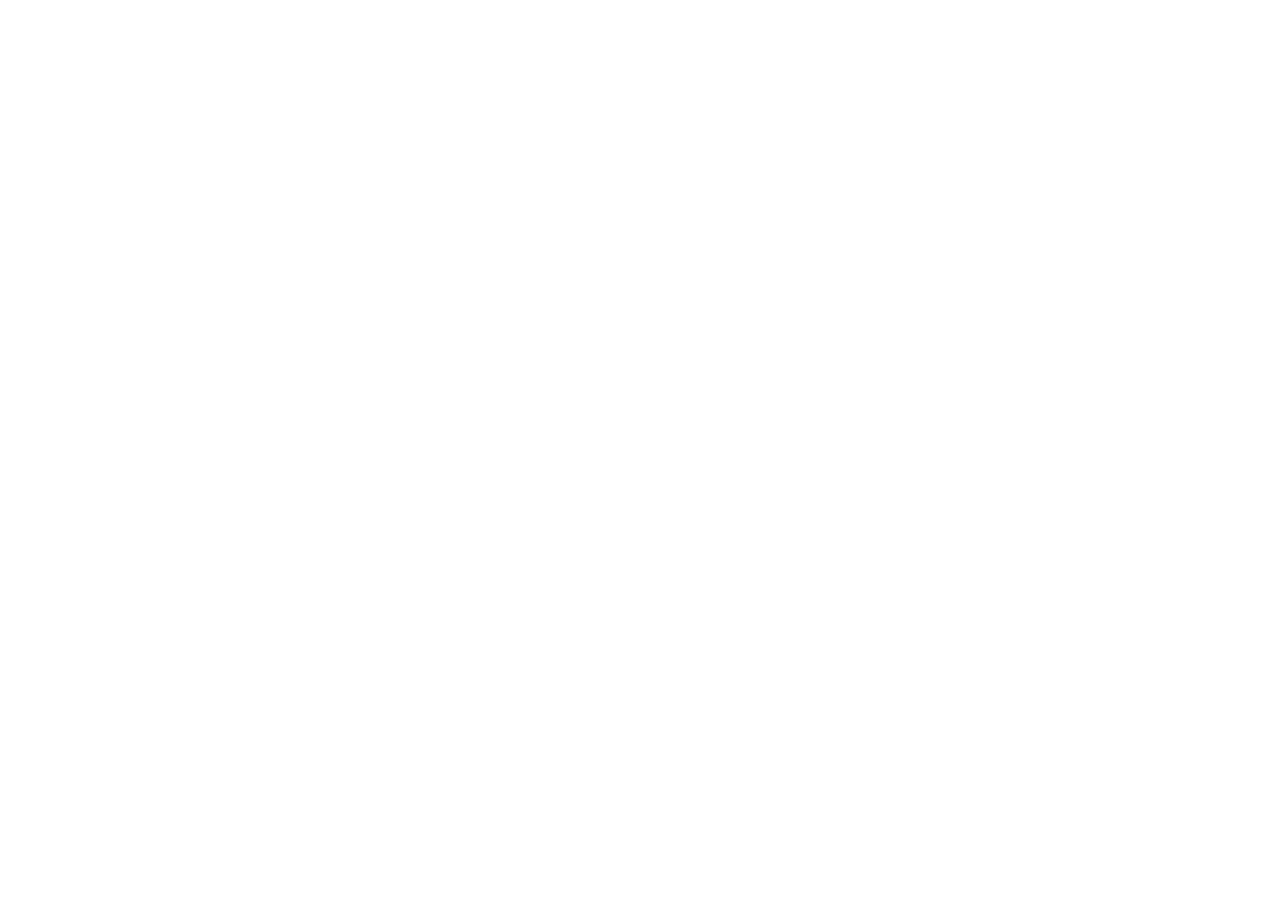
==== contact.html @ cd1e90f3 "styles added and structure changed to project-details.html" ====
<!DOCTYPE html>
<html lang="en">
<head>
    <meta charset="UTF-8">
    <meta name="viewport" content="width=device-width, initial-scale=1.0">
    <link rel="stylesheet" href="styles/normalize.css">
    <link rel="stylesheet" href="styles/style.css">
    <title>Genesis</title>
</head>
<body>

    <header></header>

    <main></main>

    <footer></footer>
    
</body>
</html>
---- styles/style.css ----
body {
  width: 100%;
  margin: auto;
  font-family: "Mulish", serif;
}

main {
  padding: 10%;
  display: flex;
  flex-direction: column;
  justify-content: center;
  align-items: center;
  align-content: center;
}

.gallery-section {
  display: grid;
  grid-template-columns: 1fr 1fr 1fr;
  grid-template-rows: repeat(33, 1fr);
  grid-auto-rows: auto;
  width: 100%;
  max-height: 2000px;
  grid-gap: 20px;
}

.gallery-section__element {
  width: 100%;
  height: 100%;
  background-color: aqua;
}

img {
  width: 100%;
  height: 100%;
  -o-object-fit: cover;
     object-fit: cover;
}

.one {
  grid-column: 1/2;
  grid-row: 1/8;
}

.two {
  grid-column: 2/3;
  grid-row: 1/7;
}

.three {
  grid-column: 3/4;
  grid-row: 1/11;
}

.four {
  grid-column: 1/2;
  grid-row: 8/16;
}

.five {
  grid-column: 2/3;
  grid-row: 7/14;
}

.six {
  grid-column: 3/4;
  grid-row: 11/18;
}

.seven {
  grid-column: 1/2;
  grid-row: 16/23;
}

.eight {
  grid-column: 2/3;
  grid-row: 14/22;
}

.nine {
  grid-column: 3/4;
  grid-row: 18/26;
}

.ten {
  grid-column: 1/2;
  grid-row: 23/33;
}

.eleven {
  grid-column: 2/3;
  grid-row: 22/33;
}

.twelve {
  grid-column: 3/4;
  grid-row: 26/33;
}

h4 {
  font-size: 22px;
  font-weight: bold;
}

h5 {
  font-size: 18px;
  font-weight: bold;
}

h6 {
  font-size: 16px;
  font-weight: 300;
}

p {
  font-size: 16px;
  font-weight: 300;
  color: rgb(79, 79, 79);
  line-height: 1.5;
}

.service-section {
  width: 100%;
  display: flex;
  flex-direction: row;
  flex-wrap: nowrap;
  justify-content: space-between;
  align-items: center;
  padding-top: 10%;
  padding-bottom: 10%;
  border-bottom: 1px solid #8c8c8c;
}
.service-section__title {
  max-width: 50%;
  font-size: 28px;
}
.service-section__ul {
  display: flex;
  flex-direction: column;
}
.service-section__li {
  list-style: none;
  font-size: 18 px;
  padding-bottom: 15px;
  color: #8c8c8c;
}

.awards-section {
  display: flex;
  flex-direction: column;
  width: 100%;
}
.awards-section__awards {
  display: grid;
  grid-template-columns: 1fr 3fr;
  grid-auto-rows: auto;
  width: 100%;
  padding-top: 2%;
  padding-bottom: 5%;
  border-bottom: 1px solid #8c8c8c;
}
.awards-section__award {
  display: flex;
  flex-direction: row;
  justify-content: space-between;
  gap: 20%;
}
.awards-section__example {
  max-width: 20%;
}
.hello-section {
  display: flex;
  flex-direction: row;
  justify-content: space-between;
  align-content: space-between;
  padding-bottom: 7%;
  width: 100%;
}
.hello-section__container {
  max-width: 60%;
  flex-direction: column;
}
.hello-section__title {
  font-size: 40px;
  line-height: 1.5;
}
.hello-section__progress {
  align-self: flex-end;
}

.purple, .shooting-stars {
  color: #4A4FF2;
}

header {
  margin: auto;
  padding: 5% 10% 2% 10%;
  display: flex;
  flex-direction: row;
  justify-content: space-between;
  align-items: baseline;
}
header__logo {
  max-width: 150px;
  height: auto;
  -o-object-fit: contain;
     object-fit: contain;
}

a .nav__list {
  display: flex;
  flex-direction: row;
  gap: 20px;
}
a .nav__item {
  list-style: none;
}

footer {
  margin: auto;
  padding: 5% 10%;
  display: flex;
  flex-direction: row;
  justify-content: space-between;
  align-items: baseline;
}

.footer-nav {
  display: flex;
  flex-direction: row;
  gap: 50px;
}
.footer-nav__list {
  display: flex;
  flex-direction: row;
  gap: 20px;
}
.footer-nav__item {
  list-style: none;
}
.footer-nav__logo {
  max-width: 150px;
  height: auto;
  -o-object-fit: contain;
     object-fit: contain;
}
.footer-nav__icons {
  display: flex;
  flex-direction: row;
  gap: 20px;
}
.footer-nav__icon {
  -o-object-fit: contain;
     object-fit: contain;
  max-width: 20px;
}

.project {
  width: 100%;
  display: flex;
  flex-wrap: wrap;
  flex-direction: row;
  justify-content: space-between;
  padding-bottom: 5%;
}
.project__intro {
  max-width: 700px;
  padding-right: 5%;
  padding-bottom: 5%;
}
.project__intro__title {
  max-width: 70%;
  font-size: 40px;
  line-height: 1.5;
}
.project__intro__text {
  line-height: 1.5;
  display: flex;
  flex-direction: column;
  gap: 20px;
}
.project__list__container {
  display: flex;
  flex-direction: column;
  min-width: 40%;
  padding-bottom: 5%;
}
.project__list__item {
  display: flex;
  flex-direction: row;
  padding-bottom: 7px;
  border-bottom: solid 1px #a0a0a0;
  min-width: 350px;
  justify-content: space-between;
}
.project__list__item__first {
  color: #808080;
}
.project__list__item__second {
  font-weight: 500;
  padding-left: 50px;
}

.images-section__big-image {
  max-width: 100%;
  max-height: 100%;
}
.images-section__text {
  padding-bottom: 5%;
  padding-top: 3%;
}
.images-section__images {
  display: flex;
  flex-direction: row;
  justify-content: space-between;
  gap: 5%;
}
.images-section__small-image {
  width: 30%;
}/*# sourceMappingURL=style.css.map */
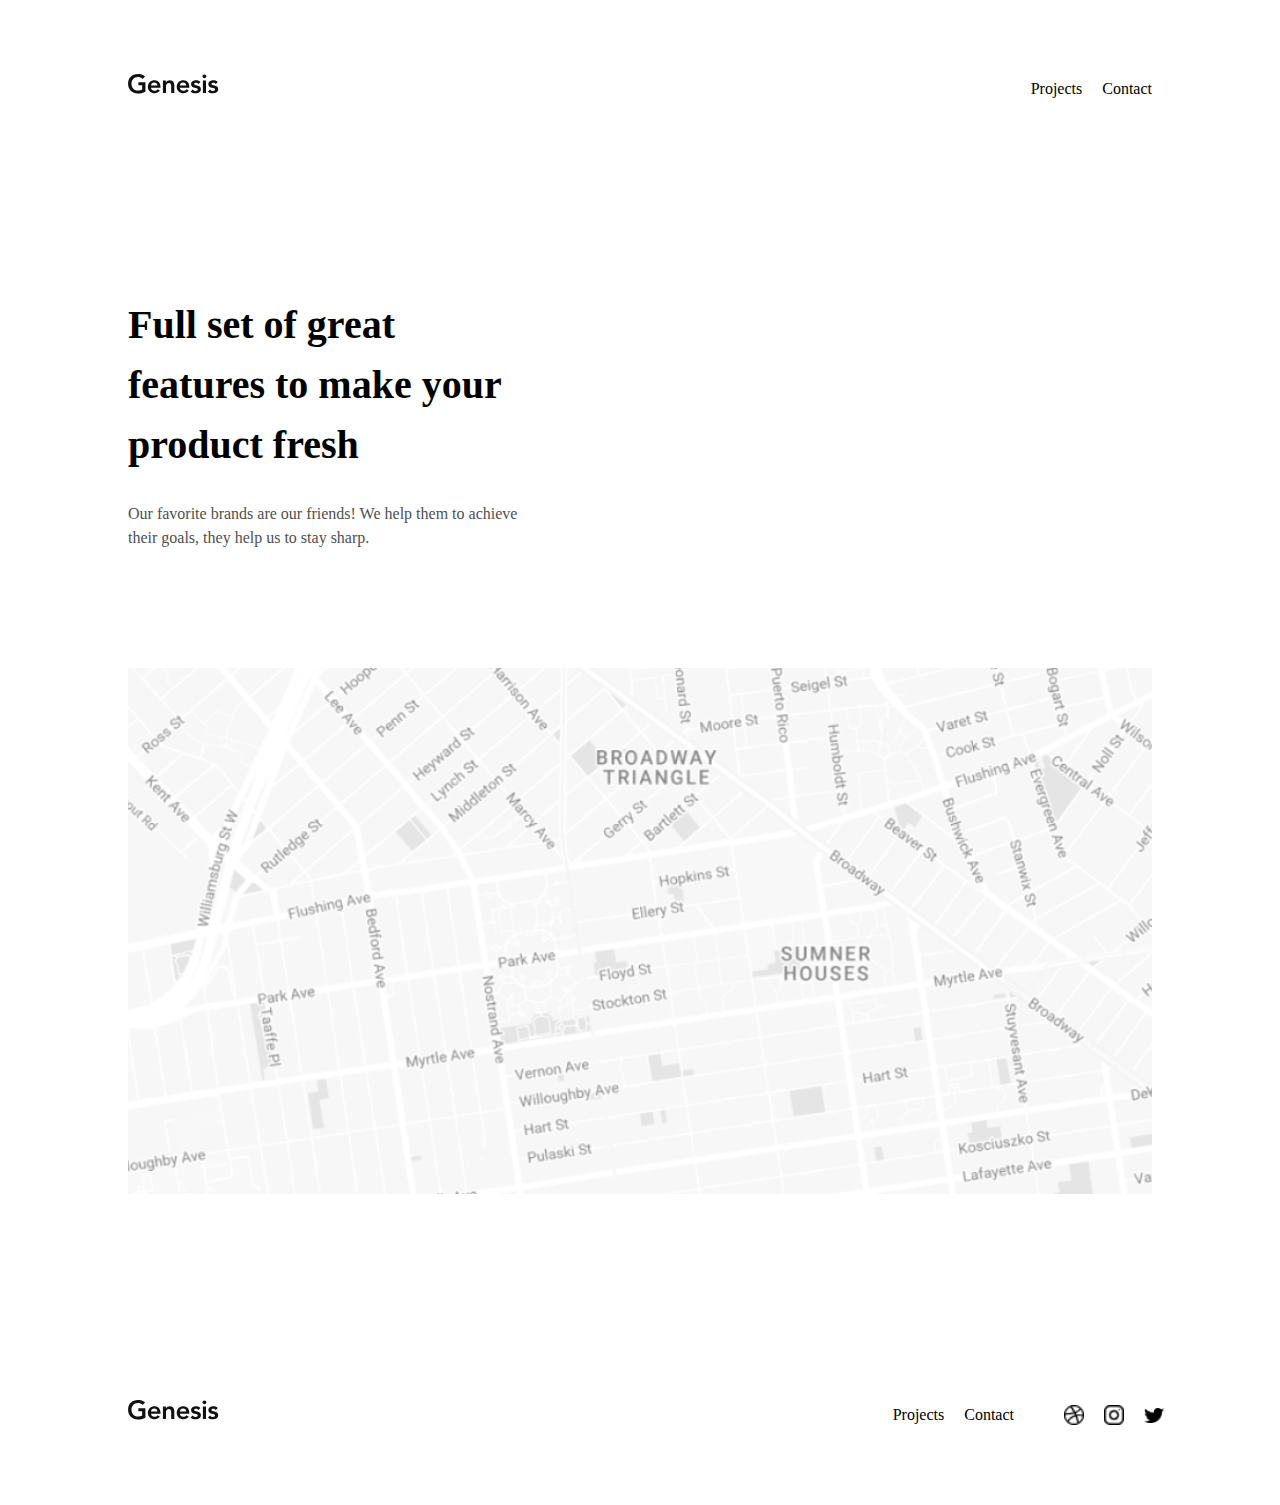
==== commit 90c812b1: "contact.html created. Links and css added to nav in header and footer" ====
--- a/contact.html
+++ b/contact.html
@@ -5,15 +5,53 @@
     <meta name="viewport" content="width=device-width, initial-scale=1.0">
     <link rel="stylesheet" href="styles/normalize.css">
     <link rel="stylesheet" href="styles/style.css">
-    <title>Genesis</title>
+    <title>Genesis Contact</title>
 </head>
 <body>
 
-    <header></header>
+    <header>
+        <div class="header__logo"><img src="images/genesis-logo.svg" alt=""></div>
+        <div class="nav">
+            <ul class="nav__list">
+               <li class="nav__item"><a href="project-details.html">Projects</a></li>
+                <li class="nav__item"><a href="contact.html">Contact</a></li> 
+            </ul>
+        </div>
+    </header>
 
-    <main></main>
+    <main>
 
-    <footer></footer>
+        <div class="contact">
+            <div class="contact__intro">
+                <h1 class="contact__intro__title">Full set of great features to make your product fresh</h1>
+                <p class="contact__intro__text">Our favorite brands are our friends! We help them to achieve their goals, they help us to stay sharp.</p>
+            </div>
+
+            <div class="contact__form">
+                  <form action=""></form>
+            </div>
+        </div>
+        
+        <div class="map">
+            <img src="images/Map.png" alt="">
+        </div>
+
+    </main>
+
+    <footer>
+        <div class="footer__logo"><img src="images/genesis-logo.svg" alt=""></div>
+        <div class="footer-nav">
+            <ul class="footer-nav__list">
+                <li class="nav__item"><a href="project-details.html">Projects</a></li>
+                <li class="nav__item"><a href="contact.html">Contact</a></li>
+            </ul>
+            <div class="footer-nav__icons">
+                <img class="footer-nav__icon" src="images/icon-webb.png" alt="">
+                <img class="footer-nav__icon" src="images/icon-instagram.png" alt="">
+                <img class="footer-nav__icon" src="images/icon-twitter.png" alt="">
+            </div>
+        </div>
+    </footer>
     
 </body>
 </html>--- a/styles/style.css
+++ b/styles/style.css
@@ -13,6 +13,81 @@
   align-content: center;
 }
 
+.hello-section {
+  display: flex;
+  flex-direction: row;
+  justify-content: space-between;
+  align-content: space-between;
+  padding-bottom: 7%;
+  width: 100%;
+}
+.hello-section__container {
+  max-width: 60%;
+  flex-direction: column;
+}
+.hello-section__title {
+  font-size: 40px;
+  line-height: 1.5;
+}
+.hello-section__progress {
+  align-self: flex-end;
+  border-top: solid 1px;
+  font-style: italic;
+}
+
+.purple, .shooting-stars {
+  color: #4A4FF2;
+}
+
+.service-section {
+  width: 100%;
+  display: flex;
+  flex-direction: row;
+  flex-wrap: nowrap;
+  justify-content: space-between;
+  align-items: center;
+  padding-top: 10%;
+  padding-bottom: 10%;
+  border-bottom: 1px solid #8c8c8c;
+}
+.service-section__title {
+  max-width: 50%;
+  font-size: 28px;
+}
+.service-section__ul {
+  display: flex;
+  flex-direction: column;
+}
+.service-section__li {
+  list-style: none;
+  font-size: 18 px;
+  padding-bottom: 15px;
+  color: #8c8c8c;
+}
+
+.awards-section {
+  display: flex;
+  flex-direction: column;
+  width: 100%;
+}
+.awards-section__awards {
+  display: grid;
+  grid-template-columns: 1fr 3fr;
+  grid-auto-rows: auto;
+  width: 100%;
+  padding-top: 2%;
+  padding-bottom: 5%;
+  border-bottom: 1px solid #8c8c8c;
+}
+.awards-section__award {
+  display: flex;
+  flex-direction: row;
+  justify-content: space-between;
+  gap: 20%;
+}
+.awards-section__example {
+  max-width: 20%;
+}
 .gallery-section {
   display: grid;
   grid-template-columns: 1fr 1fr 1fr;
@@ -22,7 +97,6 @@
   max-height: 2000px;
   grid-gap: 20px;
 }
-
 .gallery-section__element {
   width: 100%;
   height: 100%;
@@ -118,76 +192,14 @@
   line-height: 1.5;
 }
 
-.service-section {
-  width: 100%;
-  display: flex;
-  flex-direction: row;
-  flex-wrap: nowrap;
-  justify-content: space-between;
-  align-items: center;
-  padding-top: 10%;
-  padding-bottom: 10%;
-  border-bottom: 1px solid #8c8c8c;
-}
-.service-section__title {
-  max-width: 50%;
-  font-size: 28px;
-}
-.service-section__ul {
-  display: flex;
-  flex-direction: column;
-}
-.service-section__li {
-  list-style: none;
-  font-size: 18 px;
-  padding-bottom: 15px;
-  color: #8c8c8c;
-}
-
-.awards-section {
-  display: flex;
-  flex-direction: column;
-  width: 100%;
-}
-.awards-section__awards {
-  display: grid;
-  grid-template-columns: 1fr 3fr;
-  grid-auto-rows: auto;
-  width: 100%;
-  padding-top: 2%;
-  padding-bottom: 5%;
-  border-bottom: 1px solid #8c8c8c;
-}
-.awards-section__award {
-  display: flex;
-  flex-direction: row;
-  justify-content: space-between;
-  gap: 20%;
-}
-.awards-section__example {
-  max-width: 20%;
-}
-.hello-section {
-  display: flex;
-  flex-direction: row;
-  justify-content: space-between;
-  align-content: space-between;
-  padding-bottom: 7%;
-  width: 100%;
-}
-.hello-section__container {
-  max-width: 60%;
-  flex-direction: column;
-}
-.hello-section__title {
-  font-size: 40px;
-  line-height: 1.5;
-}
-.hello-section__progress {
-  align-self: flex-end;
-}
-
-.purple, .shooting-stars {
+a {
+  text-decoration: none;
+  color: black;
+  font-weight: 500;
+  transition: 0.5s;
+}
+
+a:hover {
   color: #4A4FF2;
 }
 
@@ -206,13 +218,14 @@
      object-fit: contain;
 }
 
-a .nav__list {
-  display: flex;
-  flex-direction: row;
-  gap: 20px;
-}
-a .nav__item {
+.nav__list {
+  display: flex;
+  flex-direction: row;
+  gap: 20px;
+}
+.nav__item {
   list-style: none;
+  text-decoration: none;
 }
 
 footer {
@@ -316,4 +329,39 @@
 }
 .images-section__small-image {
   width: 30%;
+}
+
+.contact {
+  width: 100%;
+  display: flex;
+  flex-wrap: wrap;
+  flex-direction: row;
+  justify-content: space-between;
+  padding-bottom: 5%;
+}
+.contact__intro {
+  max-width: 400px;
+  padding-right: 5%;
+  padding-bottom: 5%;
+}
+.contact__intro__title {
+  max-width: 100%;
+  font-size: 40px;
+  line-height: 1.5;
+}
+.contact__intro__text {
+  line-height: 1.5;
+  display: flex;
+  flex-direction: column;
+  gap: 20px;
+}
+.contact__form {
+  display: flex;
+  flex-direction: column;
+  min-width: 40%;
+  padding-bottom: 5%;
+}
+
+.map {
+  width: 100%;
 }/*# sourceMappingURL=style.css.map */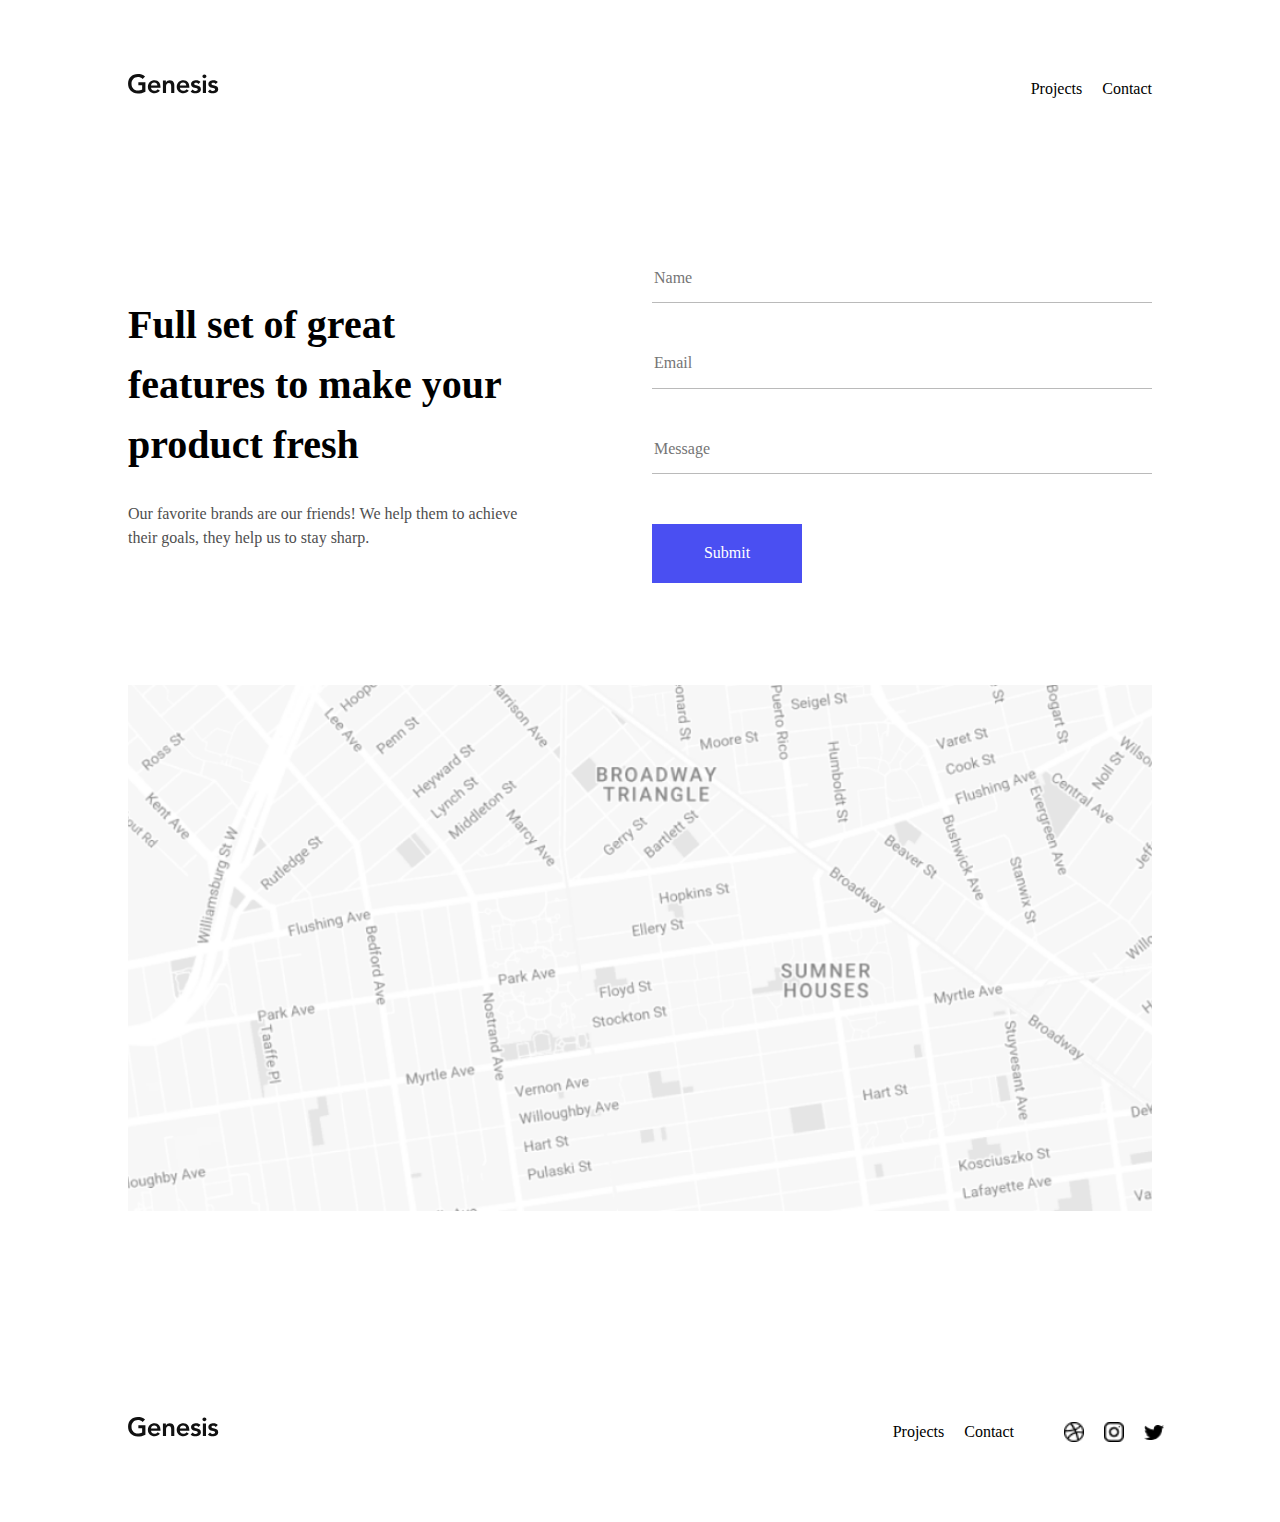
==== commit 57e537e3: "form in contact-html created and styled with css. Link added to logo" ====
--- a/contact.html
+++ b/contact.html
@@ -10,8 +10,7 @@
 <body>
 
     <header>
-        <div class="header__logo"><img src="images/genesis-logo.svg" alt=""></div>
-        <div class="nav">
+        <a href="index.html"><div class="header__logo"><img src="images/genesis-logo.svg" alt=""></div></a>        <div class="nav">
             <ul class="nav__list">
                <li class="nav__item"><a href="project-details.html">Projects</a></li>
                 <li class="nav__item"><a href="contact.html">Contact</a></li> 
@@ -27,8 +26,18 @@
                 <p class="contact__intro__text">Our favorite brands are our friends! We help them to achieve their goals, they help us to stay sharp.</p>
             </div>
 
-            <div class="contact__form">
-                  <form action=""></form>
+            <form class="contact__form" action="">
+            
+                    <label class="contact__form__label" for="name"></label>
+                    <input class="contact__form__input" type="text" id="name" name="name" placeholder="Name" required>
+            
+                    <label class="contact__form__label" for="email"></label>
+                    <input class="contact__form__input" type="email" id="email" name="email" placeholder="Email" required>
+            
+                    <label class="contact__form__label" for="message"></label>
+                    <input class="contact__form__input" type="text" id="message" name="message" placeholder="Message">
+            
+                    <button class="contact__form__button" type="submit">Submit</button>
             </div>
         </div>
         
@@ -39,7 +48,7 @@
     </main>
 
     <footer>
-        <div class="footer__logo"><img src="images/genesis-logo.svg" alt=""></div>
+        <a href="index.html"><div class="footer__logo"><img src="images/genesis-logo.svg" alt=""></div></a>        
         <div class="footer-nav">
             <ul class="footer-nav__list">
                 <li class="nav__item"><a href="project-details.html">Projects</a></li>
--- a/styles/style.css
+++ b/styles/style.css
@@ -294,7 +294,7 @@
 .project__list__container {
   display: flex;
   flex-direction: column;
-  min-width: 40%;
+  min-width: 500px;
   padding-bottom: 5%;
 }
 .project__list__item {
@@ -358,8 +358,33 @@
 .contact__form {
   display: flex;
   flex-direction: column;
-  min-width: 40%;
-  padding-bottom: 5%;
+  max-width: 100%;
+  min-width: 500px;
+  padding-bottom: 5%;
+}
+.contact__form__input {
+  border: none;
+  padding-bottom: 15px;
+  margin-bottom: 50px;
+  border-bottom: solid 1px #bababa;
+}
+.contact__form__input:focus {
+  outline: none;
+  border: none;
+  border-color: #ffffff;
+  border-bottom: solid 1px #bababa;
+  color: #4A4FF2;
+}
+.contact__form__button {
+  background-color: #4A4FF2;
+  color: #ffffff;
+  max-width: 150px;
+  padding: 20px;
+  border: none;
+  transition: 0.5s;
+}
+.contact__form__button:hover {
+  background-color: #0008f6;
 }
 
 .map {
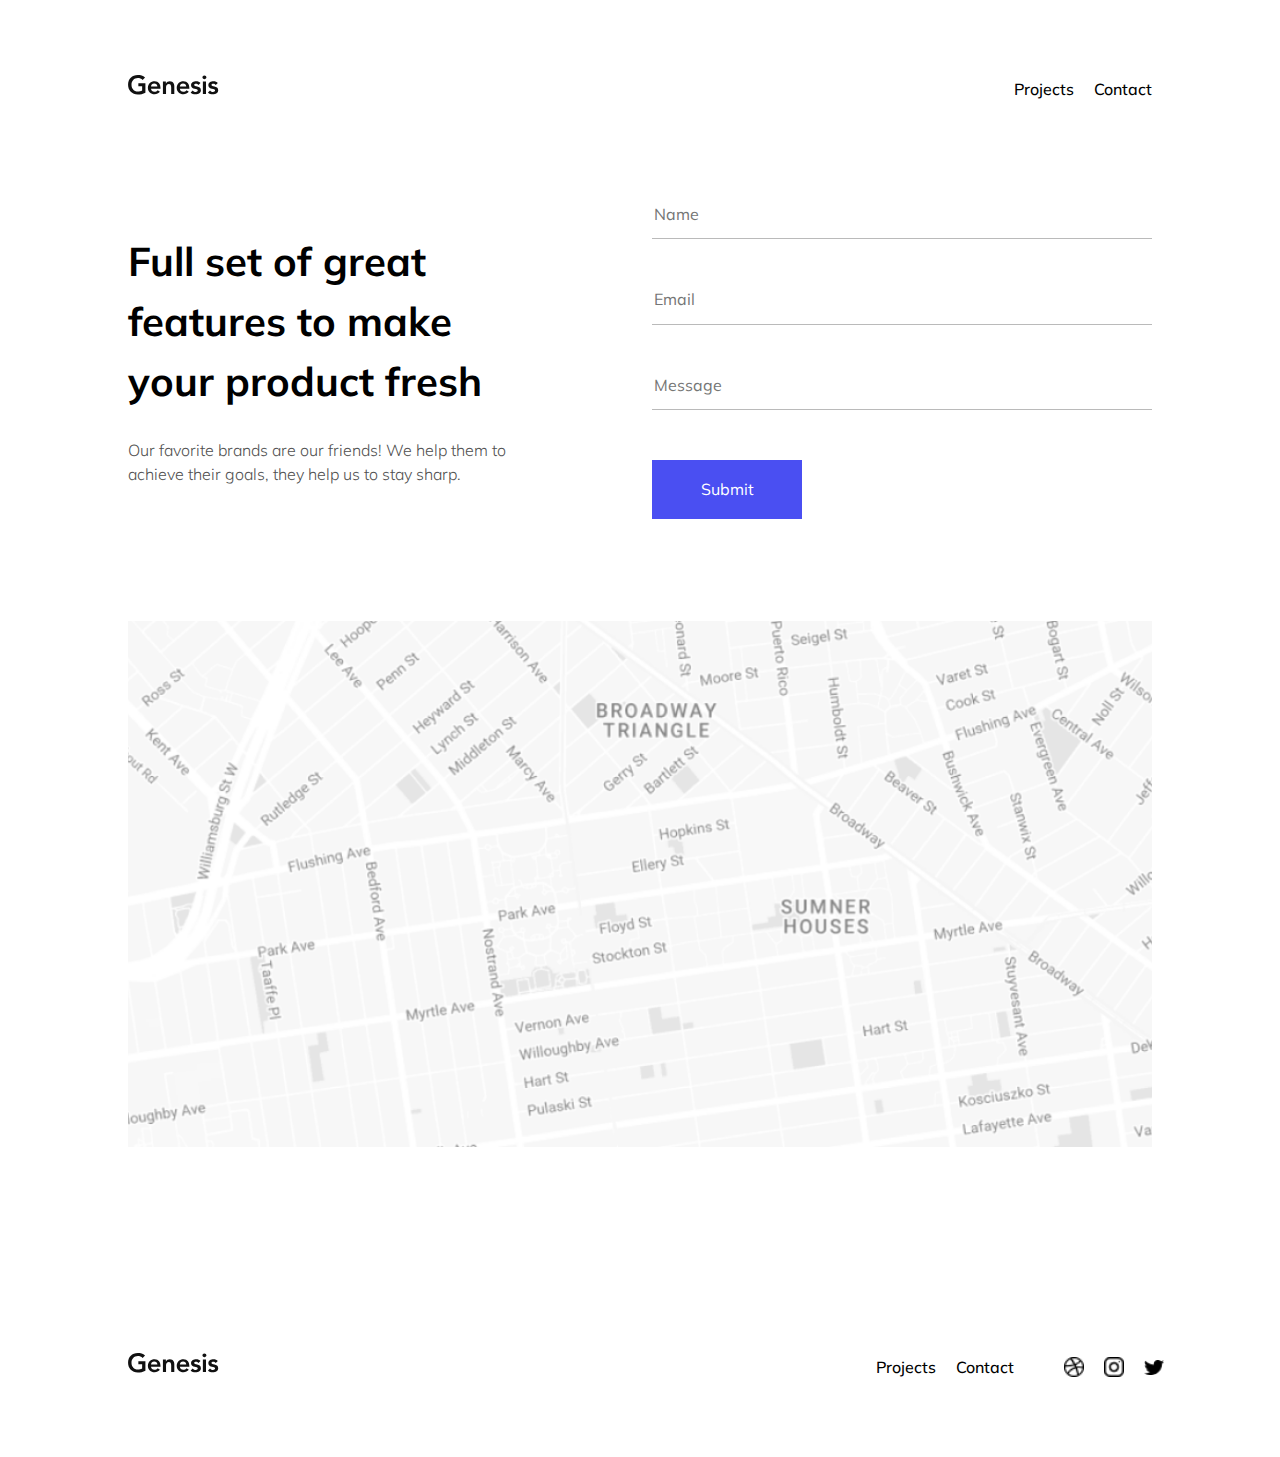
==== commit a1b5f256: "BIG problem solved, in a very simple way... Link to fonts added to contact.html" ====
--- a/contact.html
+++ b/contact.html
@@ -3,6 +3,7 @@
 <head>
     <meta charset="UTF-8">
     <meta name="viewport" content="width=device-width, initial-scale=1.0">
+    <link href="https://fonts.googleapis.com/css2?family=Mulish:ital,wght@0,200..1000;1,200..1000&display=swap" rel="stylesheet">
     <link rel="stylesheet" href="styles/normalize.css">
     <link rel="stylesheet" href="styles/style.css">
     <title>Genesis Contact</title>
--- a/styles/style.css
+++ b/styles/style.css
@@ -6,6 +6,7 @@
 
 main {
   padding: 10%;
+  padding-top: 5%;
   display: flex;
   flex-direction: column;
   justify-content: center;
@@ -16,18 +17,14 @@
 .hello-section {
   display: flex;
   flex-direction: row;
-  justify-content: space-between;
-  align-content: space-between;
+  flex-wrap: wrap;
+  justify-content: space-between;
   padding-bottom: 7%;
   width: 100%;
 }
 .hello-section__container {
-  max-width: 60%;
-  flex-direction: column;
-}
-.hello-section__title {
-  font-size: 40px;
-  line-height: 1.5;
+  max-width: 700px;
+  flex-direction: column;
 }
 .hello-section__progress {
   align-self: flex-end;
@@ -43,16 +40,23 @@
   width: 100%;
   display: flex;
   flex-direction: row;
-  flex-wrap: nowrap;
-  justify-content: space-between;
-  align-items: center;
+  flex-wrap: wrap;
+  justify-content: space-between;
+  align-items: baseline;
   padding-top: 10%;
   padding-bottom: 10%;
   border-bottom: 1px solid #8c8c8c;
 }
 .service-section__title {
-  max-width: 50%;
+  min-width: 400px;
+  max-width: 700px;
   font-size: 28px;
+}
+.service-section__list {
+  min-width: 350px;
+  display: flex;
+  flex-direction: row;
+  justify-content: space-between;
 }
 .service-section__ul {
   display: flex;
@@ -170,6 +174,11 @@
   grid-row: 26/33;
 }
 
+h1 {
+  font-size: 40px;
+  line-height: 1.5;
+}
+
 h4 {
   font-size: 22px;
   font-weight: bold;
@@ -201,6 +210,10 @@
 
 a:hover {
   color: #4A4FF2;
+}
+
+ul {
+  padding: 0px;
 }
 
 header {
